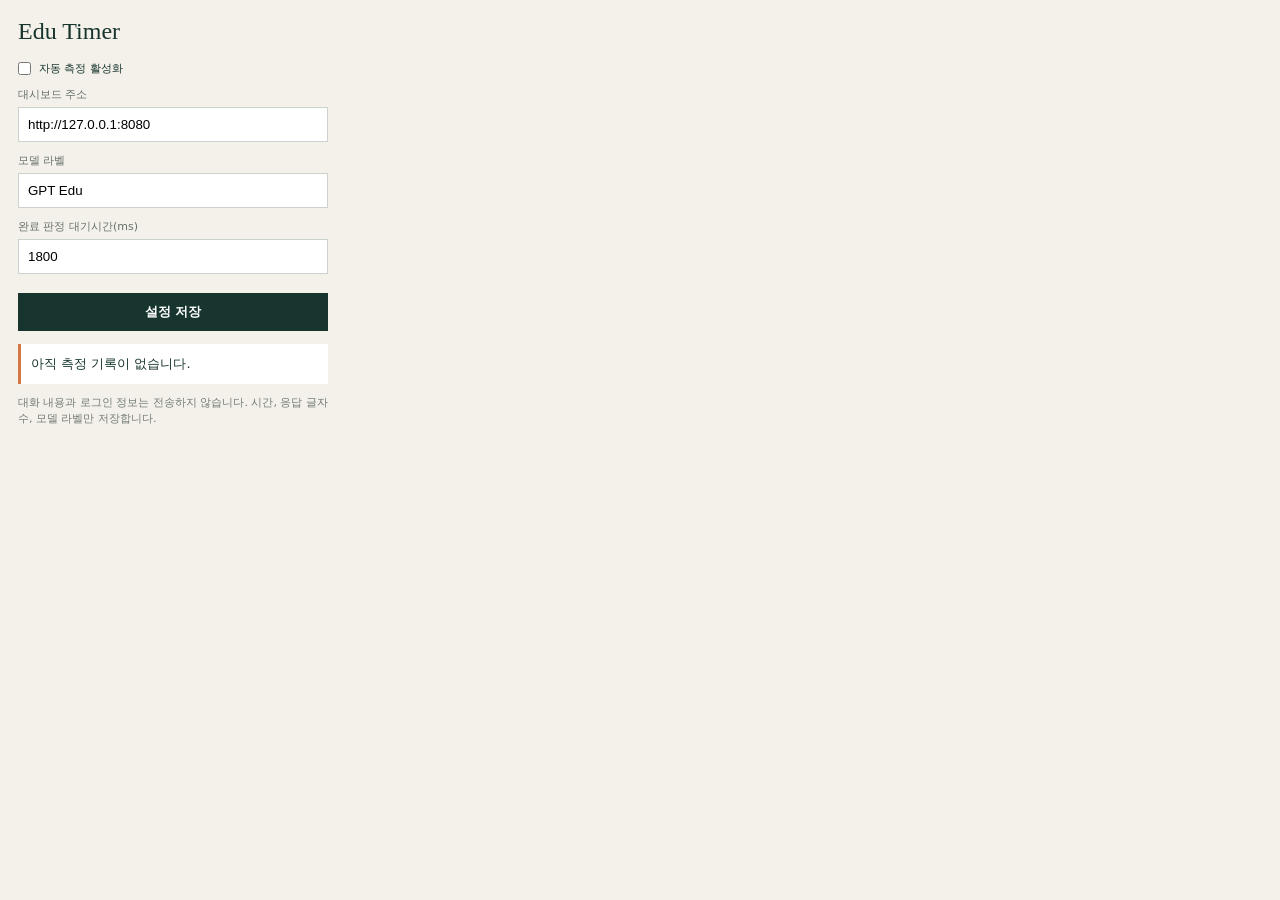
==== chatgpt-edu-extension/popup.html @ e9cd61ca "Build LLM inference benchmark lab" ====
<!doctype html>
<html lang="ko"><head><meta charset="utf-8"><style>
body{width:310px;margin:0;padding:18px;background:#f3f1e9;color:#17352e;font:13px system-ui}h1{font:24px Georgia;margin:0 0 16px}label{display:block;margin:11px 0;font-size:11px;color:#66706a}input{box-sizing:border-box;width:100%;padding:9px;margin-top:5px;border:1px solid #ccd2cc;background:white}.toggle{display:flex;align-items:center;gap:8px;color:#17352e}.toggle input{width:auto;margin:0}button{width:100%;margin-top:8px;padding:10px;border:0;background:#17352e;color:white;font-weight:700}.status{margin-top:13px;padding:10px;background:white;border-left:3px solid #d57742;line-height:1.5}.small{font-size:11px;color:#737c76;line-height:1.5}</style></head>
<body><h1>Edu Timer</h1>
<label class="toggle"><input id="enabled" type="checkbox"> 자동 측정 활성화</label>
<label>대시보드 주소<input id="backendUrl" value="http://127.0.0.1:8080"></label>
<label>모델 라벨<input id="modelLabel" value="GPT Edu"></label>
<label>완료 판정 대기시간(ms)<input id="completionQuietMs" type="number" value="1800" min="800" step="100"></label>
<button id="save">설정 저장</button>
<div id="status" class="status">아직 측정 기록이 없습니다.</div>
<p class="small">대화 내용과 로그인 정보는 전송하지 않습니다. 시간, 응답 글자 수, 모델 라벨만 저장합니다.</p>
<script src="popup.js"></script></body></html>
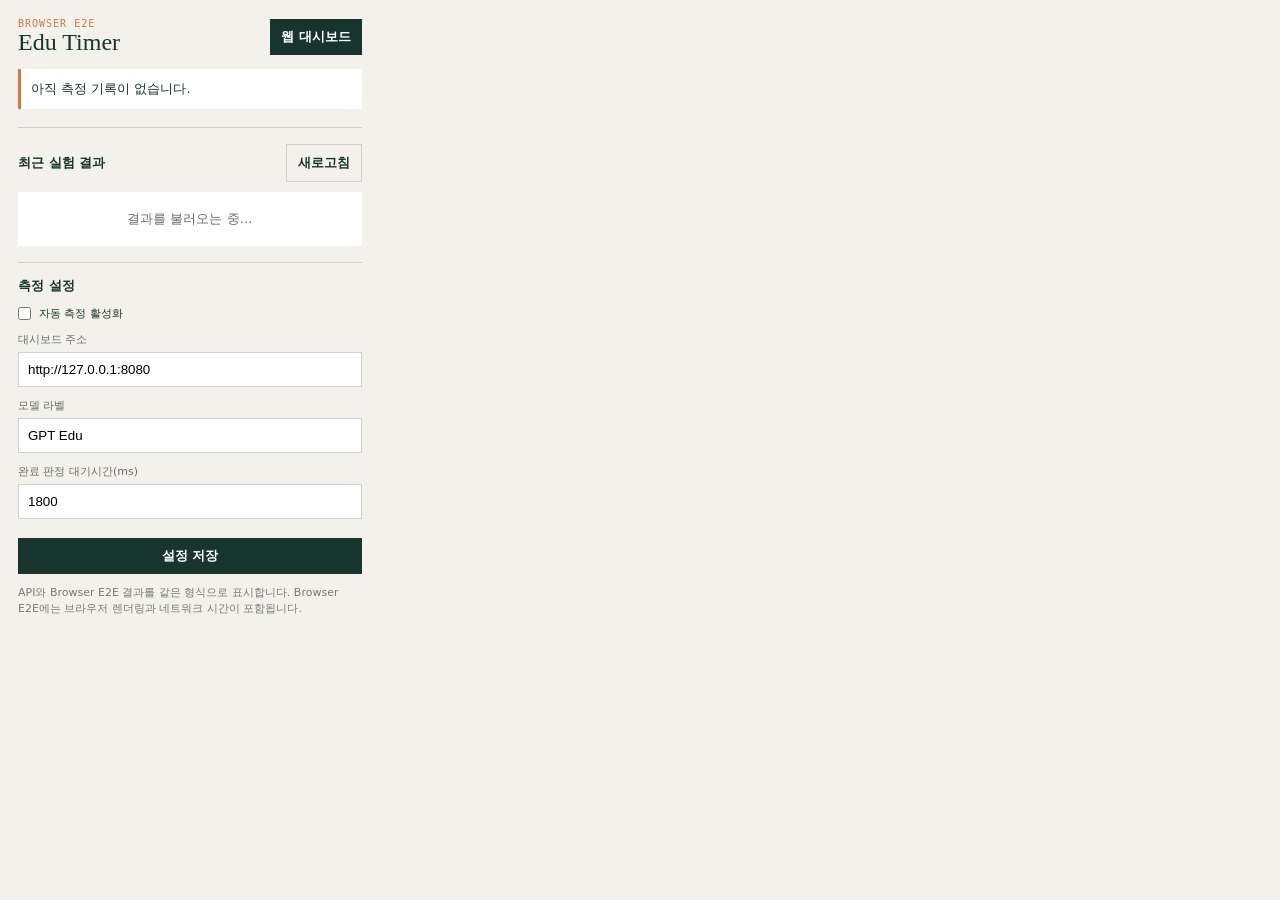
==== commit 9af7ffaa: "Add run exports PDF conversion and extension results" ====
--- a/chatgpt-edu-extension/popup.html
+++ b/chatgpt-edu-extension/popup.html
@@ -1,12 +1,40 @@
 <!doctype html>
-<html lang="ko"><head><meta charset="utf-8"><style>
-body{width:310px;margin:0;padding:18px;background:#f3f1e9;color:#17352e;font:13px system-ui}h1{font:24px Georgia;margin:0 0 16px}label{display:block;margin:11px 0;font-size:11px;color:#66706a}input{box-sizing:border-box;width:100%;padding:9px;margin-top:5px;border:1px solid #ccd2cc;background:white}.toggle{display:flex;align-items:center;gap:8px;color:#17352e}.toggle input{width:auto;margin:0}button{width:100%;margin-top:8px;padding:10px;border:0;background:#17352e;color:white;font-weight:700}.status{margin-top:13px;padding:10px;background:white;border-left:3px solid #d57742;line-height:1.5}.small{font-size:11px;color:#737c76;line-height:1.5}</style></head>
-<body><h1>Edu Timer</h1>
-<label class="toggle"><input id="enabled" type="checkbox"> 자동 측정 활성화</label>
-<label>대시보드 주소<input id="backendUrl" value="http://127.0.0.1:8080"></label>
-<label>모델 라벨<input id="modelLabel" value="GPT Edu"></label>
-<label>완료 판정 대기시간(ms)<input id="completionQuietMs" type="number" value="1800" min="800" step="100"></label>
-<button id="save">설정 저장</button>
-<div id="status" class="status">아직 측정 기록이 없습니다.</div>
-<p class="small">대화 내용과 로그인 정보는 전송하지 않습니다. 시간, 응답 글자 수, 모델 라벨만 저장합니다.</p>
-<script src="popup.js"></script></body></html>
+<html lang="ko">
+<head>
+  <meta charset="utf-8">
+  <style>
+    :root{--ink:#17352e;--muted:#66706a;--paper:#f3f1e9;--line:#ccd2cc;--accent:#d57742}
+    *{box-sizing:border-box}body{width:380px;margin:0;padding:18px;background:var(--paper);color:var(--ink);font:13px system-ui}
+    h1{font:24px Georgia;margin:0}h2{font-size:13px;margin:0}.header,.section-head{display:flex;align-items:center;justify-content:space-between;gap:8px}
+    .eyebrow{font:10px ui-monospace,monospace;color:var(--accent);letter-spacing:1px}.settings{margin-top:16px;padding-top:14px;border-top:1px solid var(--line)}
+    label{display:block;margin:11px 0;font-size:11px;color:var(--muted)}input{box-sizing:border-box;width:100%;padding:9px;margin-top:5px;border:1px solid var(--line);background:white}
+    .toggle{display:flex;align-items:center;gap:8px;color:var(--ink)}.toggle input{width:auto;margin:0}button,a.button{padding:9px 11px;border:0;background:var(--ink);color:white;font-weight:700;text-decoration:none;cursor:pointer;text-align:center}
+    .ghost{background:transparent;color:var(--ink);border:1px solid var(--line)}#save{width:100%;margin-top:8px}.status{margin-top:13px;padding:10px;background:white;border-left:3px solid var(--accent);line-height:1.5}
+    .results{margin-top:18px;padding-top:16px;border-top:1px solid var(--line)}#runs{display:grid;gap:8px;margin-top:10px}.run{padding:11px;background:white;border:1px solid var(--line)}
+    .run-head{display:flex;justify-content:space-between;gap:10px}.run-head b{overflow:hidden;text-overflow:ellipsis;white-space:nowrap}.run-head time{flex:none;color:var(--muted);font:10px ui-monospace,monospace}
+    .source{margin:3px 0 9px;color:var(--muted);font:10px ui-monospace,monospace}.metrics{display:grid;grid-template-columns:repeat(3,1fr);gap:1px;background:var(--line)}
+    .metric{padding:7px 5px;background:#fafbf8}.metric span{display:block;color:var(--muted);font-size:9px}.metric strong{display:block;margin-top:3px;font:12px ui-monospace,monospace}.empty{padding:18px;text-align:center;color:var(--muted);background:white}
+    .small{font-size:11px;color:#737c76;line-height:1.5}
+  </style>
+</head>
+<body>
+  <div class="header"><div><div class="eyebrow">BROWSER E2E</div><h1>Edu Timer</h1></div><a id="dashboard" class="button ghost" target="_blank">웹 대시보드</a></div>
+  <div id="status" class="status">아직 측정 기록이 없습니다.</div>
+
+  <section class="results">
+    <div class="section-head"><h2>최근 실험 결과</h2><button id="refresh" class="ghost" type="button">새로고침</button></div>
+    <div id="runs"><div class="empty">결과를 불러오는 중…</div></div>
+  </section>
+
+  <section class="settings">
+    <div class="section-head"><h2>측정 설정</h2></div>
+    <label class="toggle"><input id="enabled" type="checkbox"> 자동 측정 활성화</label>
+    <label>대시보드 주소<input id="backendUrl" value="http://127.0.0.1:8080"></label>
+    <label>모델 라벨<input id="modelLabel" value="GPT Edu"></label>
+    <label>완료 판정 대기시간(ms)<input id="completionQuietMs" type="number" value="1800" min="800" step="100"></label>
+    <button id="save">설정 저장</button>
+  </section>
+  <p class="small">API와 Browser E2E 결과를 같은 형식으로 표시합니다. Browser E2E에는 브라우저 렌더링과 네트워크 시간이 포함됩니다.</p>
+  <script src="popup.js"></script>
+</body>
+</html>
